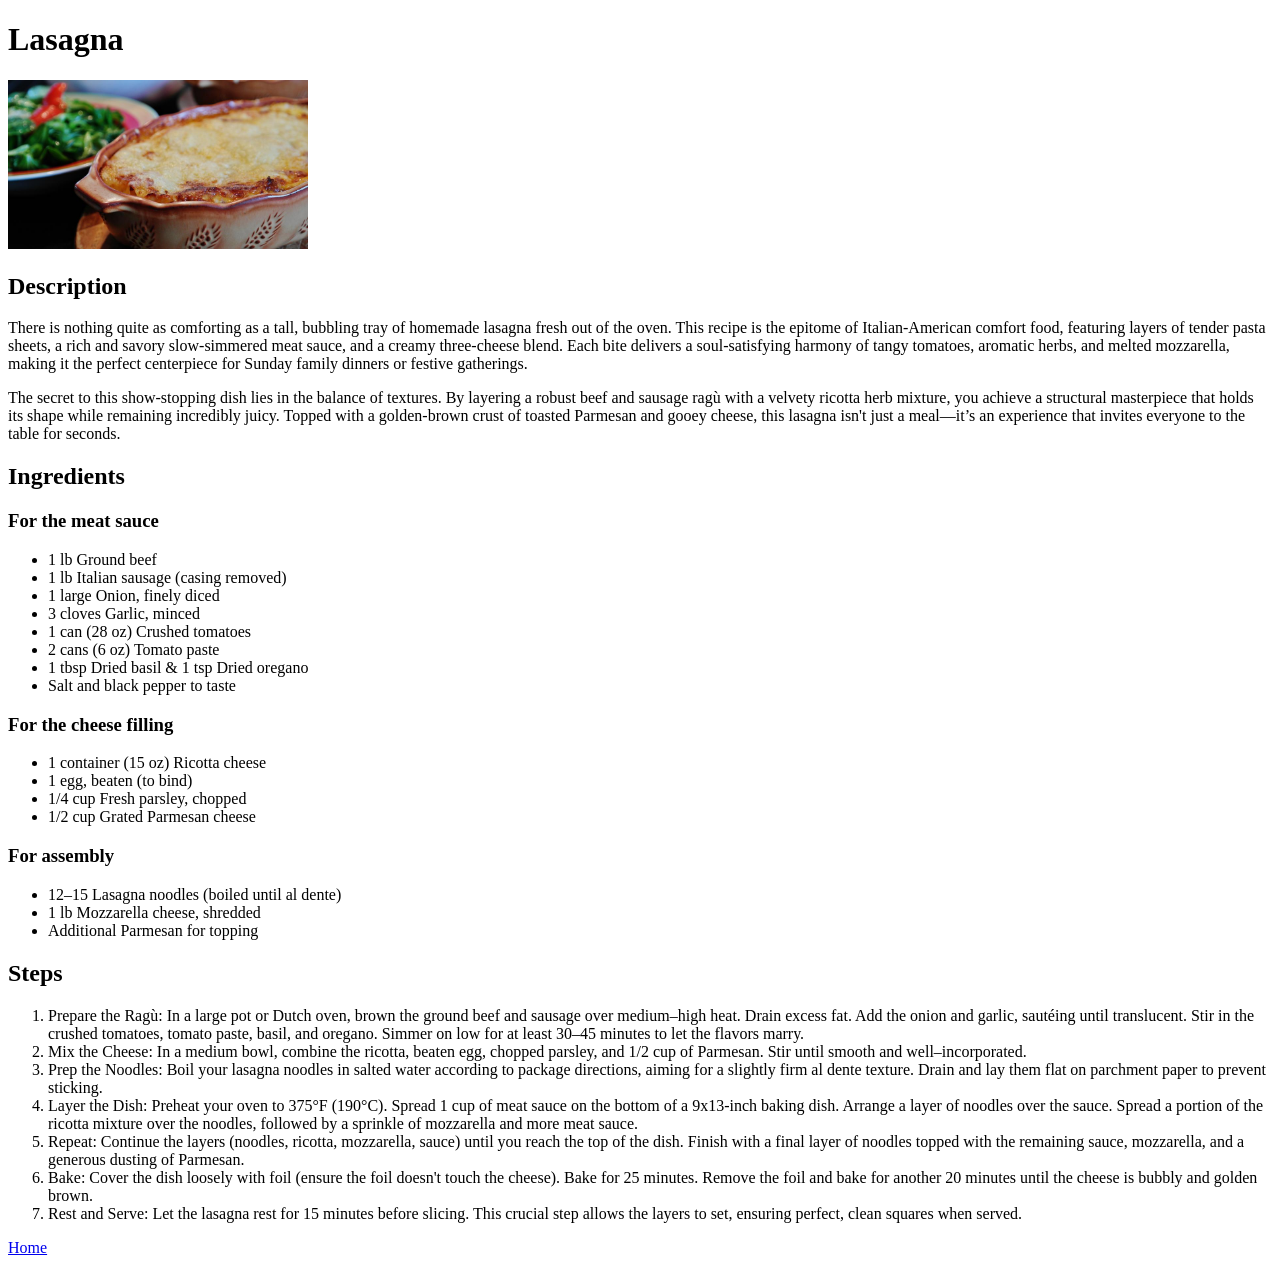
==== recipes/lasagna.html @ 90610a18 "add img files + lasagna recipes add img file for lemonchicken + lasagna add full lasagna recipe page" ====
<!DOCTYPE html>
<html lang="en">
<head>
    <meta charset="UTF-8">
    <meta name="viewport" content="width=device-width, initial-scale=1.0">
    <title>Lasagna</title>
</head>
<body>
    <h1>Lasagna</h1>
    <img src="../img/lasagna.jpg" alt="a close up of tasty looking lasagna" width="300">

    <h2>Description</h2>
    <p>There is nothing quite as comforting as a tall, bubbling tray of homemade lasagna fresh out of the oven. This recipe is the epitome of Italian-American comfort food, featuring layers of tender pasta sheets, a rich and savory slow-simmered meat sauce, and a creamy three-cheese blend. Each bite delivers a soul-satisfying harmony of tangy tomatoes, aromatic herbs, and melted mozzarella, making it the perfect centerpiece for Sunday family dinners or festive gatherings.</p>
    <p>The secret to this show-stopping dish lies in the balance of textures. By layering a robust beef and sausage ragù with a velvety ricotta herb mixture, you achieve a structural masterpiece that holds its shape while remaining incredibly juicy. Topped with a golden-brown crust of toasted Parmesan and gooey cheese, this lasagna isn't just a meal—it’s an experience that invites everyone to the table for seconds.</p>

    <h2>Ingredients</h2>
    <h3>For the meat sauce</h3>
    <ul>
        <li>1 lb Ground beef</li>
        <li>1 lb Italian sausage (casing removed)</li>
        <li>1 large Onion, finely diced</li>
        <li>3 cloves Garlic, minced</li>
        <li>1 can (28 oz) Crushed tomatoes</li>
        <li>2 cans (6 oz) Tomato paste</li>
        <li>1 tbsp Dried basil & 1 tsp Dried oregano</li>
        <li>Salt and black pepper to taste</li>
    </ul>
    <h3>For the cheese filling</h3>
    <ul>
        <li>1 container (15 oz) Ricotta cheese</li>
        <li>1 egg, beaten (to bind)</li>
        <li>1/4 cup Fresh parsley, chopped</li>
        <li>1/2 cup Grated Parmesan cheese</li>
    </ul>
    <h3>For assembly</h3>
    <ul>
        <li>12&ndash;15 Lasagna noodles (boiled until al dente)</li>
        <li>1 lb Mozzarella cheese, shredded</li>
        <li>Additional Parmesan for topping</li>
    </ul>

    <h2>Steps</h2>
    <ol>
        <li>Prepare the Ragù: In a large pot or Dutch oven, brown the ground beef and sausage over medium&ndash;high heat. Drain excess fat. Add the onion and garlic, sautéing until translucent. Stir in the crushed tomatoes, tomato paste, basil, and oregano. Simmer on low for at least 30&ndash;45 minutes to let the flavors marry.</li>
        <li>Mix the Cheese: In a medium bowl, combine the ricotta, beaten egg, chopped parsley, and 1/2 cup of Parmesan. Stir until smooth and well&ndash;incorporated.</li>
        <li>Prep the Noodles: Boil your lasagna noodles in salted water according to package directions, aiming for a slightly firm al dente texture. Drain and lay them flat on parchment paper to prevent sticking.</li>
        <li>Layer the Dish: Preheat your oven to 375°F (190°C). Spread 1 cup of meat sauce on the bottom of a 9x13-inch baking dish. Arrange a layer of noodles over the sauce. Spread a portion of the ricotta mixture over the noodles, followed by a sprinkle of mozzarella and more meat sauce.</li>
        <li>Repeat: Continue the layers (noodles, ricotta, mozzarella, sauce) until you reach the top of the dish. Finish with a final layer of noodles topped with the remaining sauce, mozzarella, and a generous dusting of Parmesan.</li>
        <li>Bake: Cover the dish loosely with foil (ensure the foil doesn't touch the cheese). Bake for 25 minutes. Remove the foil and bake for another 20 minutes until the cheese is bubbly and golden brown.</li>
        <li>Rest and Serve: Let the lasagna rest for 15 minutes before slicing. This crucial step allows the layers to set, ensuring perfect, clean squares when served.</li>
    </ol>
</body>

<footer><a href="../index.html">Home</a></footer>
</html>
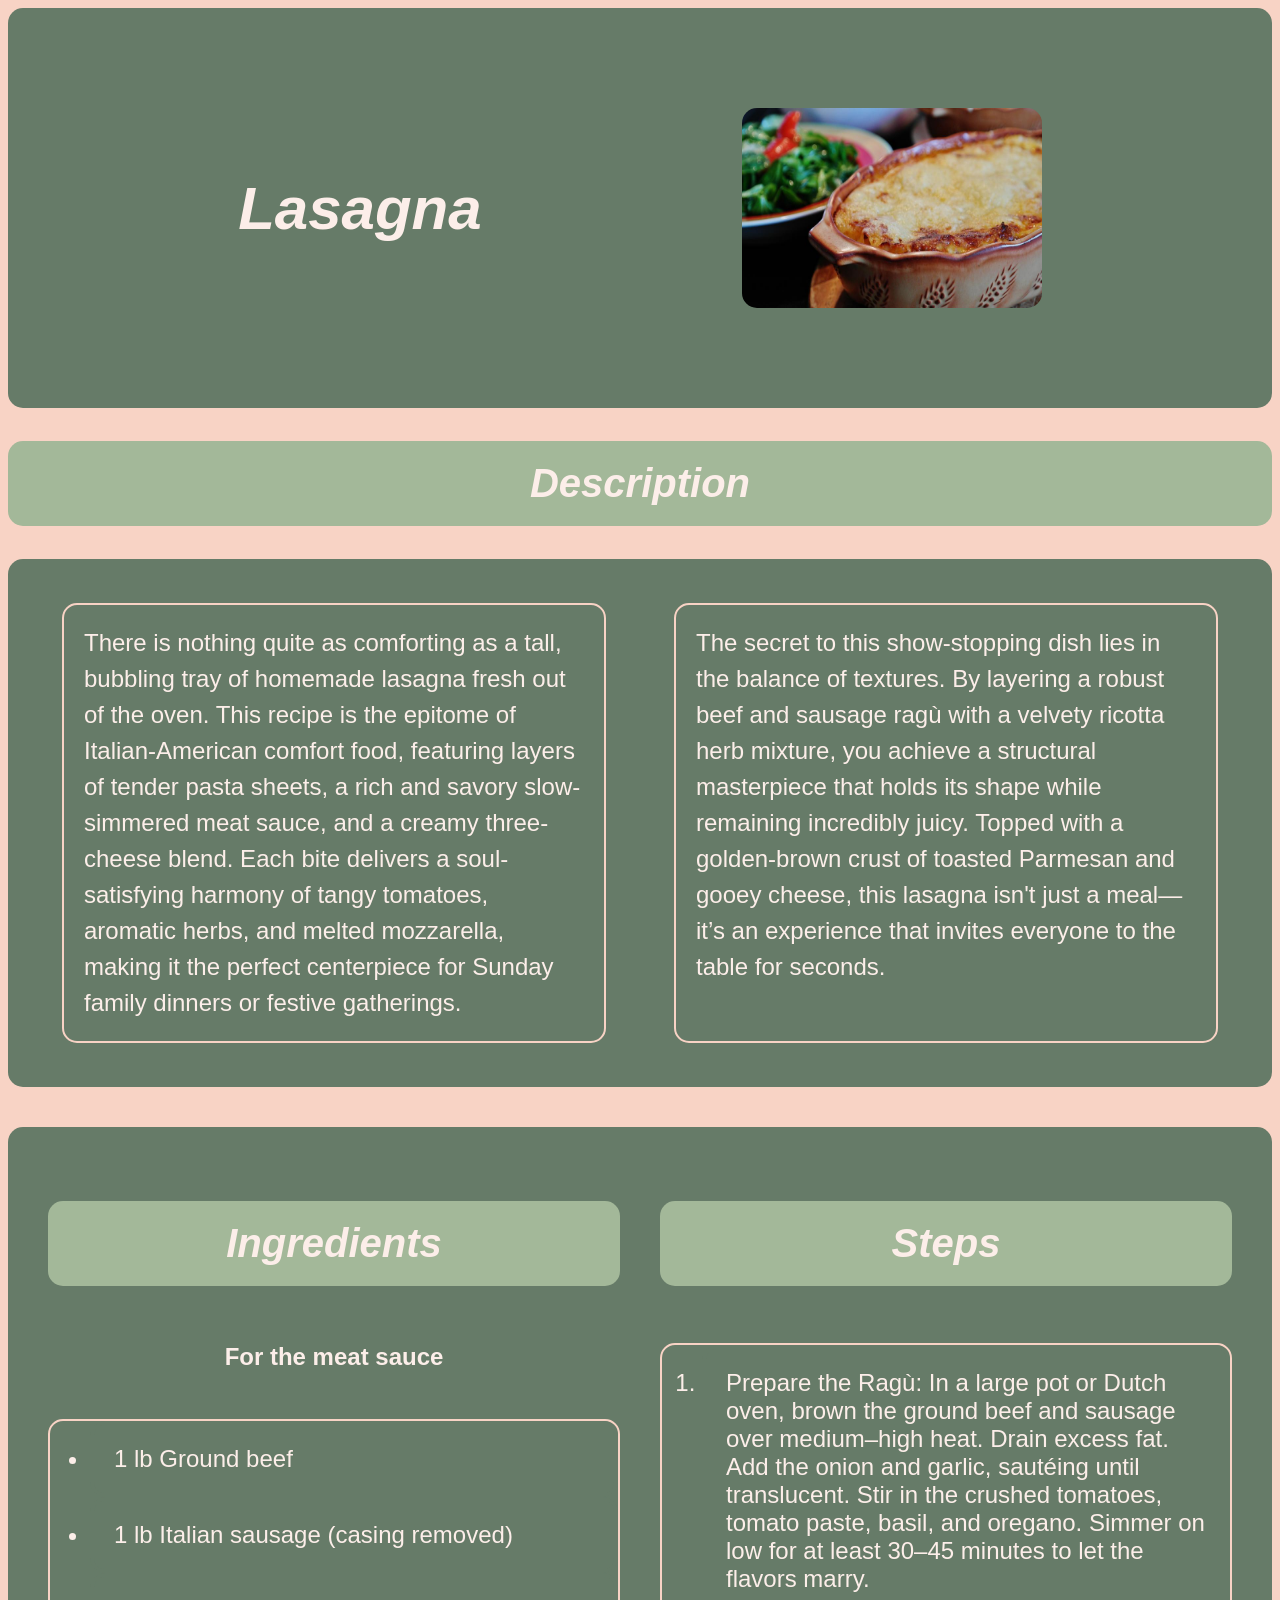
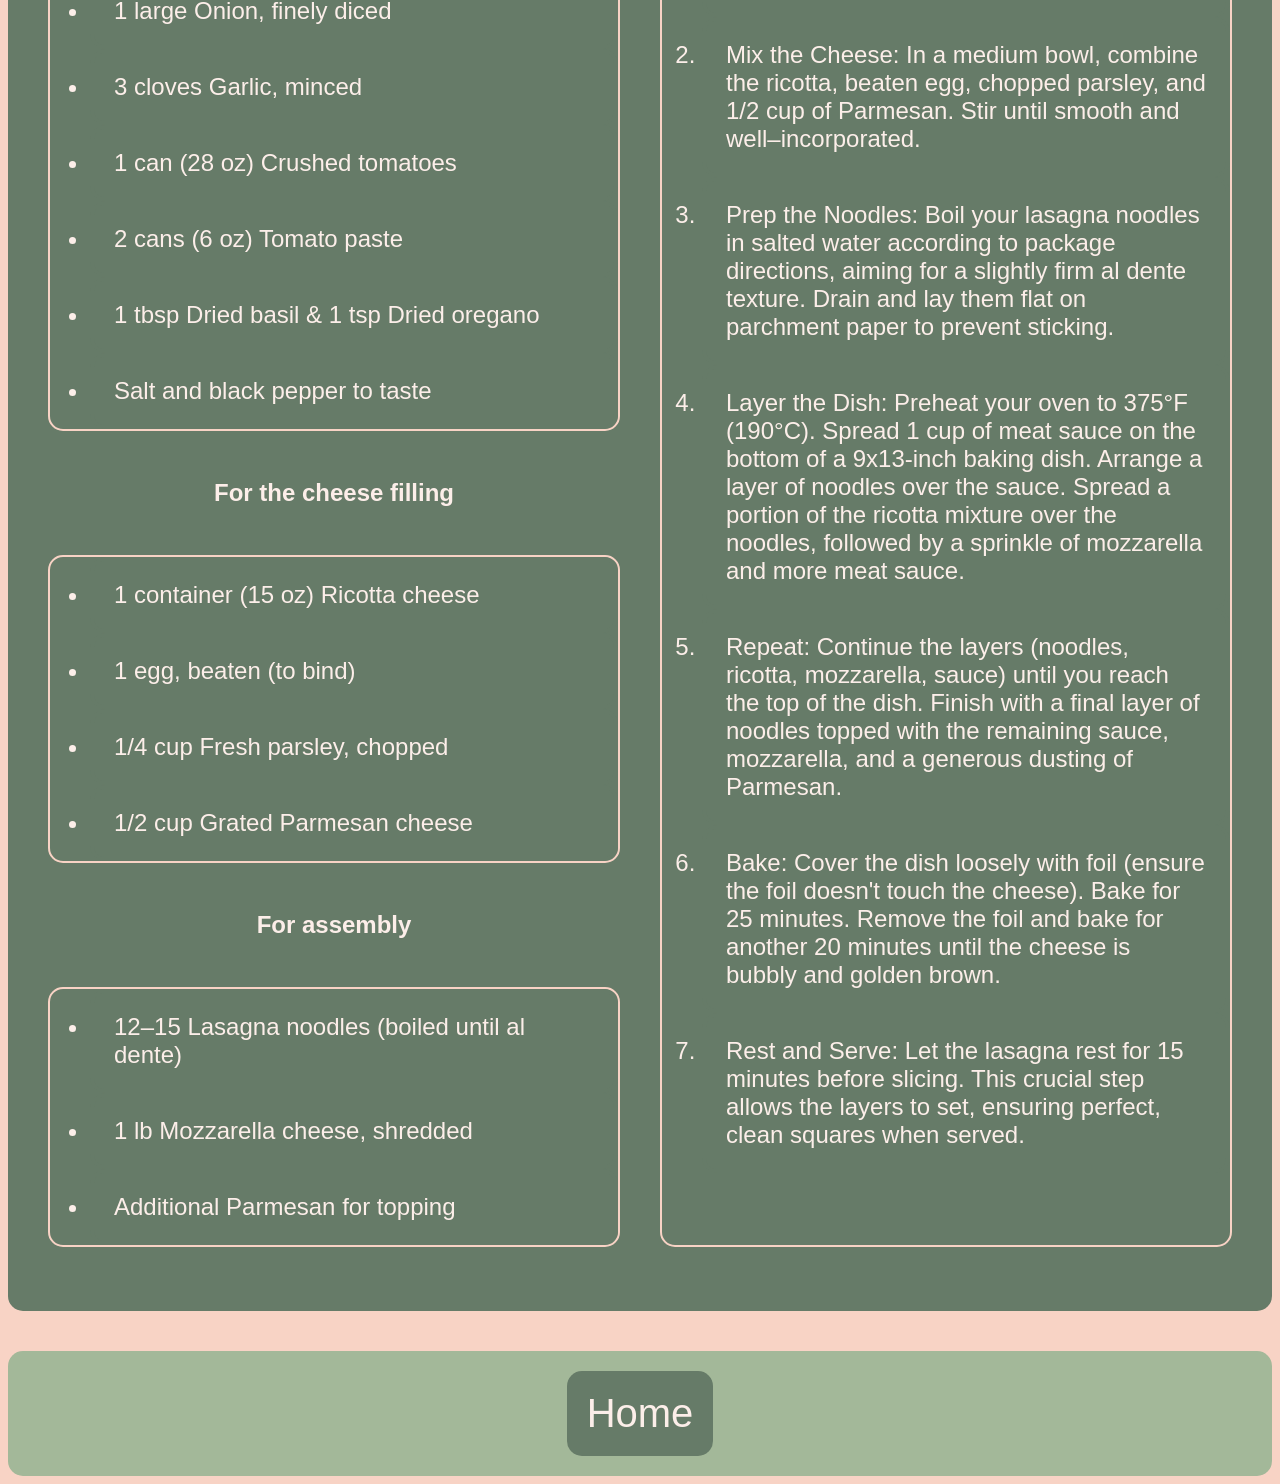
==== commit 0a95c7f6: "add style to lasagna" ====
--- a/recipes/lasagna.html
+++ b/recipes/lasagna.html
@@ -3,53 +3,65 @@
 <head>
     <meta charset="UTF-8">
     <meta name="viewport" content="width=device-width, initial-scale=1.0">
+    <link rel="stylesheet" href="../styles.css">
     <title>Lasagna</title>
 </head>
 <body>
-    <h1>Lasagna</h1>
-    <img src="../img/lasagna.jpg" alt="a close up of tasty looking lasagna" width="300">
+    <div class="opening-box">
+        <h1 class="title-recipe">Lasagna</h1>
+        <img class="image" src="../img/lasagna.jpg" alt="a close up of tasty looking lasagna" width="300">
+    </div>
 
-    <h2>Description</h2>
-    <p>There is nothing quite as comforting as a tall, bubbling tray of homemade lasagna fresh out of the oven. This recipe is the epitome of Italian-American comfort food, featuring layers of tender pasta sheets, a rich and savory slow-simmered meat sauce, and a creamy three-cheese blend. Each bite delivers a soul-satisfying harmony of tangy tomatoes, aromatic herbs, and melted mozzarella, making it the perfect centerpiece for Sunday family dinners or festive gatherings.</p>
-    <p>The secret to this show-stopping dish lies in the balance of textures. By layering a robust beef and sausage ragù with a velvety ricotta herb mixture, you achieve a structural masterpiece that holds its shape while remaining incredibly juicy. Topped with a golden-brown crust of toasted Parmesan and gooey cheese, this lasagna isn't just a meal—it’s an experience that invites everyone to the table for seconds.</p>
+    <h2 class="subtitle">Description</h2>
 
-    <h2>Ingredients</h2>
-    <h3>For the meat sauce</h3>
-    <ul>
-        <li>1 lb Ground beef</li>
-        <li>1 lb Italian sausage (casing removed)</li>
-        <li>1 large Onion, finely diced</li>
-        <li>3 cloves Garlic, minced</li>
-        <li>1 can (28 oz) Crushed tomatoes</li>
-        <li>2 cans (6 oz) Tomato paste</li>
-        <li>1 tbsp Dried basil & 1 tsp Dried oregano</li>
-        <li>Salt and black pepper to taste</li>
-    </ul>
-    <h3>For the cheese filling</h3>
-    <ul>
-        <li>1 container (15 oz) Ricotta cheese</li>
-        <li>1 egg, beaten (to bind)</li>
-        <li>1/4 cup Fresh parsley, chopped</li>
-        <li>1/2 cup Grated Parmesan cheese</li>
-    </ul>
-    <h3>For assembly</h3>
-    <ul>
-        <li>12&ndash;15 Lasagna noodles (boiled until al dente)</li>
-        <li>1 lb Mozzarella cheese, shredded</li>
-        <li>Additional Parmesan for topping</li>
-    </ul>
+    <div class="description-box">
+        <p class="description">There is nothing quite as comforting as a tall, bubbling tray of homemade lasagna fresh out of the oven. This recipe is the epitome of Italian-American comfort food, featuring layers of tender pasta sheets, a rich and savory slow-simmered meat sauce, and a creamy three-cheese blend. Each bite delivers a soul-satisfying harmony of tangy tomatoes, aromatic herbs, and melted mozzarella, making it the perfect centerpiece for Sunday family dinners or festive gatherings.</p>
+        <p class="description">The secret to this show-stopping dish lies in the balance of textures. By layering a robust beef and sausage ragù with a velvety ricotta herb mixture, you achieve a structural masterpiece that holds its shape while remaining incredibly juicy. Topped with a golden-brown crust of toasted Parmesan and gooey cheese, this lasagna isn't just a meal—it’s an experience that invites everyone to the table for seconds.</p>
+    </div>
 
-    <h2>Steps</h2>
-    <ol>
-        <li>Prepare the Ragù: In a large pot or Dutch oven, brown the ground beef and sausage over medium&ndash;high heat. Drain excess fat. Add the onion and garlic, sautéing until translucent. Stir in the crushed tomatoes, tomato paste, basil, and oregano. Simmer on low for at least 30&ndash;45 minutes to let the flavors marry.</li>
-        <li>Mix the Cheese: In a medium bowl, combine the ricotta, beaten egg, chopped parsley, and 1/2 cup of Parmesan. Stir until smooth and well&ndash;incorporated.</li>
-        <li>Prep the Noodles: Boil your lasagna noodles in salted water according to package directions, aiming for a slightly firm al dente texture. Drain and lay them flat on parchment paper to prevent sticking.</li>
-        <li>Layer the Dish: Preheat your oven to 375°F (190°C). Spread 1 cup of meat sauce on the bottom of a 9x13-inch baking dish. Arrange a layer of noodles over the sauce. Spread a portion of the ricotta mixture over the noodles, followed by a sprinkle of mozzarella and more meat sauce.</li>
-        <li>Repeat: Continue the layers (noodles, ricotta, mozzarella, sauce) until you reach the top of the dish. Finish with a final layer of noodles topped with the remaining sauce, mozzarella, and a generous dusting of Parmesan.</li>
-        <li>Bake: Cover the dish loosely with foil (ensure the foil doesn't touch the cheese). Bake for 25 minutes. Remove the foil and bake for another 20 minutes until the cheese is bubbly and golden brown.</li>
-        <li>Rest and Serve: Let the lasagna rest for 15 minutes before slicing. This crucial step allows the layers to set, ensuring perfect, clean squares when served.</li>
-    </ol>
+    <div class="box">
+        <div class="list-box">
+            <h2 class="subtitle">Ingredients</h2>
+            <h3 class="heading">For the meat sauce</h3>
+            <ul class="ingredients">
+                <li>1 lb Ground beef</li>
+                <li>1 lb Italian sausage (casing removed)</li>
+                <li>1 large Onion, finely diced</li>
+                <li>3 cloves Garlic, minced</li>
+                <li>1 can (28 oz) Crushed tomatoes</li>
+                <li>2 cans (6 oz) Tomato paste</li>
+                <li>1 tbsp Dried basil & 1 tsp Dried oregano</li>
+                <li>Salt and black pepper to taste</li>
+            </ul>
+            <h3 class="heading">For the cheese filling</h3>
+            <ul class="ingredients">
+                <li>1 container (15 oz) Ricotta cheese</li>
+                <li>1 egg, beaten (to bind)</li>
+                <li>1/4 cup Fresh parsley, chopped</li>
+                <li>1/2 cup Grated Parmesan cheese</li>
+            </ul>
+            <h3 class="heading">For assembly</h3>
+            <ul class="ingredients">
+                <li>12&ndash;15 Lasagna noodles (boiled until al dente)</li>
+                <li>1 lb Mozzarella cheese, shredded</li>
+                <li>Additional Parmesan for topping</li>
+            </ul>
+        </div>
+
+        <div class="list-box">
+            <h2 class="subtitle">Steps</h2>
+            <ol class="instructions">
+                <li>Prepare the Ragù: In a large pot or Dutch oven, brown the ground beef and sausage over medium&ndash;high heat. Drain excess fat. Add the onion and garlic, sautéing until translucent. Stir in the crushed tomatoes, tomato paste, basil, and oregano. Simmer on low for at least 30&ndash;45 minutes to let the flavors marry.</li>
+                <li>Mix the Cheese: In a medium bowl, combine the ricotta, beaten egg, chopped parsley, and 1/2 cup of Parmesan. Stir until smooth and well&ndash;incorporated.</li>
+                <li>Prep the Noodles: Boil your lasagna noodles in salted water according to package directions, aiming for a slightly firm al dente texture. Drain and lay them flat on parchment paper to prevent sticking.</li>
+                <li>Layer the Dish: Preheat your oven to 375°F (190°C). Spread 1 cup of meat sauce on the bottom of a 9x13-inch baking dish. Arrange a layer of noodles over the sauce. Spread a portion of the ricotta mixture over the noodles, followed by a sprinkle of mozzarella and more meat sauce.</li>
+                <li>Repeat: Continue the layers (noodles, ricotta, mozzarella, sauce) until you reach the top of the dish. Finish with a final layer of noodles topped with the remaining sauce, mozzarella, and a generous dusting of Parmesan.</li>
+                <li>Bake: Cover the dish loosely with foil (ensure the foil doesn't touch the cheese). Bake for 25 minutes. Remove the foil and bake for another 20 minutes until the cheese is bubbly and golden brown.</li>
+                <li>Rest and Serve: Let the lasagna rest for 15 minutes before slicing. This crucial step allows the layers to set, ensuring perfect, clean squares when served.</li>
+            </ol>
+        </div>
+    </div>
 </body>
 
-<footer><a href="../index.html">Home</a></footer>
+<footer class="footer"><a class="home-button" href="../index.html">Home</a></footer>
 </html>
--- a/styles.css
+++ b/styles.css
@@ -0,0 +1,154 @@
+:root {
+    --text: #fceee9;
+    --light: #dde6d5;
+    --medium: #f8d3c5;
+    --dark: #a3b899;
+    --darkest: #667b68;
+}
+
+body {
+    font-family: "Afacad", "Open Sans", sans-serif;
+    background-color: var(--medium);
+    color: var(--text);
+}
+
+.title {
+    padding: 100px;
+    margin: 0;
+    border-radius: 15px;
+    text-align: center;
+    background-color: var(--darkest);
+    font-size: 60px;
+    font-style: italic;
+    flex: 1;
+}
+
+.main-list {
+    margin: 20px 0;
+    padding: 20px;
+    background-color: var(--dark);
+    text-align: center;
+    font-size: 40px;
+    list-style-type: none;
+    display: flex;
+    flex-direction: column;
+    gap: 1em;
+}
+
+.main-list, li {
+    padding: 20px 20px;
+    border: 4px solid var(--darkest);
+    border-radius: 15px;
+}
+
+.list-item {
+    text-decoration: none;
+    color: var(--text);
+}
+
+.list-item:hover {
+    color: var(--medium);
+}
+
+.opening-box {
+    display: flex;
+    background-color: var(--darkest);
+    align-items: center;
+    justify-content: center;
+    justify-content: space-around;
+    border-radius: 15px;
+    padding: 100px;
+}
+
+.title-recipe {
+    font-style: italic;
+    font-size: 60px;
+}
+
+.image {
+    height: 200px;
+    border-radius: 15px;
+}
+
+.subtitle {
+    background-color: var(--dark);
+    text-align: center;
+    font-size: 40px;
+    font-style: italic;
+    border-radius: 15px;
+    padding: 20px;
+}
+
+.description-box {
+    display: flex;
+    background-color: var(--darkest);
+    border-radius: 15px;
+    justify-content: space-around;
+    padding: 20px;
+}
+
+.description {
+    font-size: 24px;
+    line-height: 1.5;
+    max-width: 500px;
+    border: 2px solid var(--medium);
+    border-radius: 15px;
+    padding: 20px;
+}
+
+.box {
+    display: flex;
+    border-radius: 15px;
+    background-color: var(--darkest);
+    margin-top: 40px;
+    padding: 20px;
+    justify-content: space-between;
+}
+
+.list-box {
+    flex: 1;
+    display: flex;
+    flex-direction: column;
+    margin: 20px;
+}
+
+.heading {
+    text-align: center;
+    font-size: 24px;
+}
+
+.ingredients {
+    flex: 1;
+    list-style-type: disc;
+    font-style: bold;
+    font-size: 24px;
+    border: 2px solid var(--medium);
+    border-radius: 15px;
+}
+
+.instructions {
+    flex: 1;
+    font-style: bold;
+    font-size: 24px;
+    border: 2px solid var(--medium);
+    border-radius: 15px;
+}
+
+.footer{
+    background-color: var(--dark);
+    margin-top: 40px;
+    display: flex;
+    align-items: center;
+    justify-content: center;
+    padding: 20px;
+    border-radius: 15px;
+}
+
+.home-button {
+    padding: 20px;
+    font-size: 40px;
+    text-decoration: none;
+    color: var(--text);
+    background-color: var(--darkest);
+    border-radius: 15px;
+}
